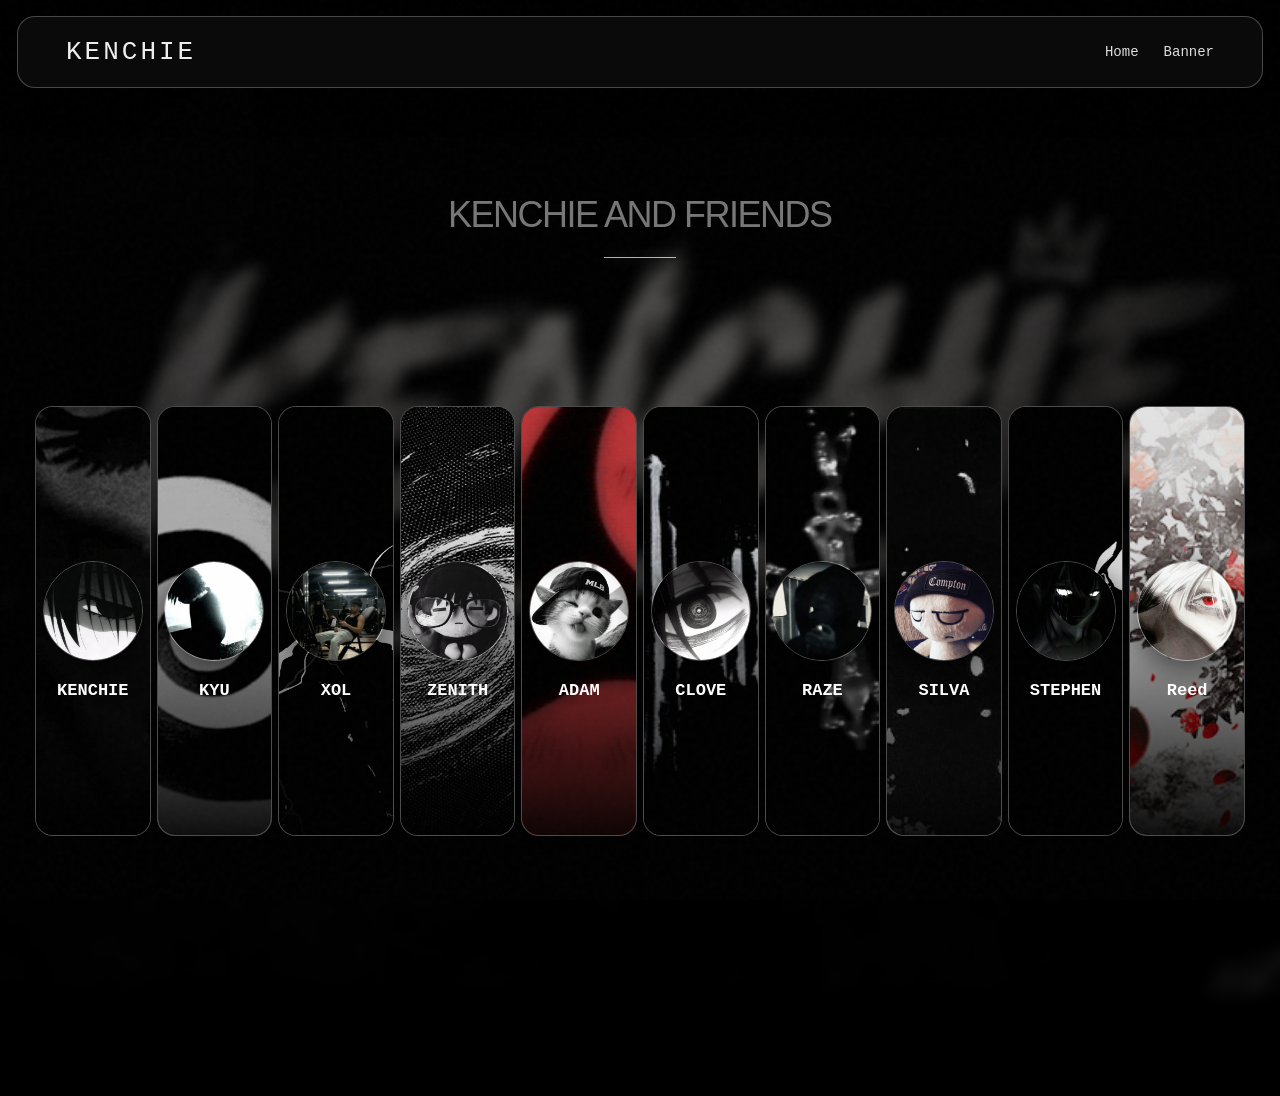
==== home.html @ 235cf50a "Add files via upload" ====
<!DOCTYPE html>
<html lang="en">
<head>
    <link rel="icon" type="image/png" href="BBG/LOGOKENCHIE.png?v=1">
    <meta charset="UTF-8">
    <meta name="viewport" content="width=device-width, initial-scale=1.0">
    <title>KENCHIE AND FRIENDS</title>
    <link rel="stylesheet" href="home.css">
</head>
<body>
    <div class="page-photo" aria-hidden="true"></div>
    <div class="page-bg" aria-hidden="true"></div>
    <div class="bg-vignette" aria-hidden="true"></div>
    <div class="noise" aria-hidden="true"></div>

    <nav class="nav">
        <div class="brand">KENCHIE</div>
        <div class="links">
            <a href="/home">Home</a>
            <a href="/banner">Banner</a>
        </div>
    </nav>

    <main id="members">
        <h1>KENCHIE AND FRIENDS</h1>

        <section class="members" aria-label="COF members">
            <article class="member-card" data-member="KENCHIE" data-handle="@kenchie" data-status="No Current Activity" data-bio="Destiny of Calling" data-bg="BACKGROUND GIF OF MEMBERS/KENCHIE.GIF" data-music="MUSICS/KENCHIE_SONG.mp3">
                <div class="card-image" style="background-image:url('BACKGROUND GIF OF MEMBERS/KENCHIE.GIF')"></div>
                <div class="card-shade"></div>
                <img class="avatar" src="PFP OF MEMBERS/KENCHIE_PFP.jpg" alt="Kenchie">
                <div class="member-info"><h2>KENCHIE</h2><p>@.kn_c</p><small>No Current Activity</small></div>
                <div class="member-description">
                    <span class="description-label">DESCRIPTION</span>
                    <p>Destiny of Calling</p>
                </div>
            </article>

            <article class="member-card" data-member="KYU" data-handle="@kyu" data-status="No Current Activity" data-bio="Loves Mavie" data-bg="BACKGROUND GIF OF MEMBERS/KYU.GIF" data-music="MUSICS/KYU_SONG.mp3">
                <div class="card-image" style="background-image:url('BACKGROUND GIF OF MEMBERS/KYU.GIF')"></div>
                <div class="card-shade"></div>
                <img class="avatar" src="PFP OF MEMBERS/KYU_PFP.jpg" alt="Kyu">
                <div class="member-info"><h2>KYU</h2><p>@k1.mv</p><small>No Current Activity</small></div>
                <div class="member-description">
                    <span class="description-label">DESCRIPTION</span>
                    <p>Loves Mavie</p>
                </div>
            </article>

            <article class="member-card" data-member="XOL" data-handle="@xol" data-status="No Current Activity" data-bio="A member of the COF circle." data-bg="BACKGROUND GIF OF MEMBERS/XOL_GIF.gif" data-music="MUSICS/XOL_SONG.mp3">
                <div class="card-image" style="background-image:url('BACKGROUND GIF OF MEMBERS/XOL_GIF.gif')"></div>
                <div class="card-shade"></div>
                <img class="avatar" src="PFP OF MEMBERS/XOL_PFP.jpg" alt="Xol">
                <div class="member-info"><h2>XOL</h2><p>@xol</p><small>No Current Activity</small></div>
                <div class="member-description">
                    <span class="description-label">DESCRIPTION</span>
                    <p>Menace on society</p>
                </div>
            </article>

            <article class="member-card" data-member="ZENITH" data-handle="@zenith" data-status="No Current Activity" data-bio="pussy so tight" data-bg="BACKGROUND GIF OF MEMBERS/ZENITH_GIF.gif" data-music="MUSICS/ZENITH_SONG.mp3">
                <div class="card-image" style="background-image:url('BACKGROUND GIF OF MEMBERS/ZENITH_GIF.gif')"></div>
                <div class="card-shade"></div>
                <img class="avatar" src="PFP OF MEMBERS/ZENITH_PFP.jpg" alt="Zenith">
                <div class="member-info"><h2>ZENITH</h2><p>@zenith</p><small>No Current Activity</small></div>
                <div class="member-description">
                    <span class="description-label">DESCRIPTION</span>
                    <p>PRO PLAYER</p>
                </div>
            </article>

            <article class="member-card" data-member="ADAM" data-handle="@adam" data-status="No Current Activity" data-bio="A member of the COF circle." data-bg="BACKGROUND GIF OF MEMBERS/ADAM.GIF" data-music="MUSICS/ADAM_SONG.mp3">
                <div class="card-image" style="background-image:url('BACKGROUND GIF OF MEMBERS/ADAM.GIF')"></div>
                <div class="card-shade"></div>
                <img class="avatar" src="PFP OF MEMBERS/ADAM_PFP.jpg" alt="Adam">
                <div class="member-info"><h2>ADAM</h2><p>@adam</p><small>No Current Activity</small></div>
                <div class="member-description">
                    <span class="description-label">DESCRIPTION</span>
                    <p>Porsche GT3rs</p>
                </div>
            </article>

            <article class="member-card" data-member="CLOVE" data-handle="@clove" data-status="No Current Activity" data-bio="A member of the COF circle." data-bg="BACKGROUND GIF OF MEMBERS/CLOVE_GIF.gif" data-music="MUSICS/CLOVE_SONG.mp3">
                <div class="card-image" style="background-image:url('BACKGROUND GIF OF MEMBERS/CLOVE_GIF.gif')"></div>
                <div class="card-shade"></div>
                <img class="avatar" src="PFP OF MEMBERS/CLOVE_PFP.jpg" alt="Clove">
                <div class="member-info"><h2>CLOVE</h2><p>@clove</p><small>No Current Activity</small></div>
                <div class="member-description">
                    <span class="description-label">DESCRIPTION</span>
                    <p>x6 TOP 1 GARENA</p>
                </div>
            </article>

            <article class="member-card" data-member="RAZE" data-handle="@raze" data-status="No Current Activity" data-bio="A member of the COF circle." data-bg="BACKGROUND GIF OF MEMBERS/RAZE_GIF.gif" data-music="MUSICS/RAZE_SONG.mp3">
                <div class="card-image" style="background-image:url('BACKGROUND GIF OF MEMBERS/RAZE_GIF.gif')"></div>
                <div class="card-shade"></div>
                <img class="avatar" src="PFP OF MEMBERS/RAZE_PFP.jpg" alt="Raze">
                <div class="member-info"><h2>RAZE</h2><p>@raze</p><small>No Current Activity</small></div>
                <div class="member-description">
                    <span class="description-label">DESCRIPTION</span>
                    <p>OG POR VIDA</p>
                </div>
            </article>

            <article class="member-card" data-member="SILVA" data-handle="@silva" data-status="No Current Activity" data-bio="A member of the COF circle." data-bg="BACKGROUND GIF OF MEMBERS/SILVA.GIF" data-music="MUSICS/SILVA_SONG.mp3">
                <div class="card-image" style="background-image:url('BACKGROUND GIF OF MEMBERS/SILVA.GIF')"></div>
                <div class="card-shade"></div>
                <img class="avatar" src="PFP OF MEMBERS/SILVA_PFP.jpg" alt="Silva">
                <div class="member-info"><h2>SILVA</h2><p>@silva</p><small>No Current Activity</small></div>
                <div class="member-description">
                    <span class="description-label">DESCRIPTION</span>
                    <p>CODM PROPHECY</p>
                </div>
            </article>

            <article class="member-card" data-member="STEPHEN" data-handle="@stephen" data-status="No Current Activity" data-bio="A member of the COF circle." data-bg="BACKGROUND GIF OF MEMBERS/STEPHEN_GIF.gif" data-music="MUSICS/STEPEHEN_SONG.mp3">
                <div class="card-image" style="background-image:url('BACKGROUND GIF OF MEMBERS/STEPHEN_GIF.gif')"></div>
                <div class="card-shade"></div>
                <img class="avatar" src="PFP OF MEMBERS/STEPHEN_PFP.jpg" alt="Stephen">
                <div class="member-info"><h2>STEPHEN</h2><p>@stephen</p><small>No Current Activity</small></div>
                <div class="member-description">
                    <span class="description-label">DESCRIPTION</span>
                    <p>ROBLOX INDEPENDENT</p>
                </div>
            </article>

            <article class="member-card" data-member="Reed" data-handle="@reed" data-status="No Current Activity" data-bio="Destiny of Calling" data-bg="BACKGROUND GIF OF MEMBERS/REED_GIF.gif" data-music="MUSICS/REED_SONG.mp3">
                <div class="card-image" style="background-image:url('BACKGROUND GIF OF MEMBERS/REED_GIF.gif')"></div>
                <div class="card-shade"></div>
                <img class="avatar" src="PFP OF MEMBERS/REED_PFP.jpg" alt="Reed">
                <div class="member-info"><h2>Reed</h2><p>@reed</p><small>No Current Activity</small></div>
                <div class="member-description">
                    <span class="description-label">DESCRIPTION</span>
                    <p>GST</p>
                </div>
            </article>

        </section>
    </main>

    <script src="home.js"></script>
</body>
</html>
---- home.css ----
* {
    box-sizing: border-box;
    margin: 0;
    padding: 0;
}

html,
body {
    width: 100%;
    min-height: 100%;
    background: #000;
    color: #eee;
    font-family: "Courier New", monospace;
}

body {
    overflow-x: hidden;
    position: relative;
}

/* ---------- BACKGROUND ---------- */

.page-photo,
.page-bg,
.bg-vignette,
.noise {
    position: fixed;
    inset: 0;
    pointer-events: none;
}

.page-photo {
    z-index: 0;
    background: url("BACKGROUNDKENCHIE.jpg") center / cover no-repeat;
    filter: blur(3px) brightness(.42) saturate(.72);
    transform: scale(1.04);
}

.page-bg {
    z-index: 1;
    inset: -6%;
    background: transparent center / cover no-repeat;
    filter: blur(7px) brightness(.5) saturate(.72);
    transform: scale(1.08);
    transition:
        background-image .7s ease,
        filter .7s ease,
        transform 1s cubic-bezier(.22, 1, .36, 1);
}

.bg-vignette {
    z-index: 2;
    background:
        radial-gradient(
            ellipse at center,
            rgba(0, 0, 0, .03) 10%,
            rgba(0, 0, 0, .45) 72%,
            #000 100%
        );
}

.noise {
    z-index: 30;
    opacity: .025;
    background-image: url("data:image/svg+xml,%3Csvg viewBox='0 0 180 180' xmlns='http://www.w3.org/2000/svg'%3E%3Cfilter id='n'%3E%3CfeTurbulence type='fractalNoise' baseFrequency='.9' numOctaves='4' stitchTiles='stitch'/%3E%3C/filter%3E%3Crect width='100%25' height='100%25' filter='url(%23n)' opacity='.8'/%3E%3C/svg%3E");
}

.page-photo,
.page-bg,
.bg-vignette,
.noise {
    will-change: transform;
}

main {
    position: relative;
    z-index: 10;
}

/* ---------- NAV ---------- */

.nav {
    position: fixed;
    z-index: 40;
    top: 16px;
    left: 17px;
    right: 17px;
    height: 72px;
    padding: 0 48px;
    display: flex;
    align-items: center;
    justify-content: space-between;
    border: 1px solid rgba(255, 255, 255, .25);
    border-radius: 18px;
    background: rgba(14, 14, 14, .72);
    backdrop-filter: blur(15px);
    -webkit-backdrop-filter: blur(15px);
    box-shadow: 0 10px 35px rgba(0, 0, 0, .35);
}

.brand {
    font-size: 26px;
    letter-spacing: 3px;
}

.links {
    display: flex;
    gap: 25px;
}

.links a {
    color: #ddd;
    text-decoration: none;
    font-size: 14px;
    transition:
        color .3s ease,
        opacity .3s ease,
        transform .3s ease;
}

.links a:hover {
    color: #fff;
    opacity: .65;
    transform: translateY(-1px);
}

/* ---------- PAGE ---------- */

main {
    min-height: 100vh;
    padding-top: 194px;
    padding-bottom: 170px;
}

h1 {
    display: block;
    text-align: center;
    color: #777;
    font-family: Arial, sans-serif;
    font-weight: 500;
    font-size: 36px;
    letter-spacing: -1.5px;
    margin: 0 0 170px;
    text-shadow: 0 0 16px rgba(255, 255, 255, .05);
}

.members {
    width: min(1500px, calc(100% - 70px));
    margin: 0 auto;
    display: flex;
    justify-content: center;
    align-items: stretch;
    gap: 6px;
    min-height: 520px;
}

/* ---------- CARD ---------- */

.member-card {
    position: relative;
    height: 430px;
    flex: 1 1 0;
    min-width: 105px;
    overflow: hidden;
    border: 1px solid rgba(255, 255, 255, .27);
    border-radius: 18px;
    background: #090909;
    cursor: pointer;
    isolation: isolate;

    transition:
        flex-grow .7s cubic-bezier(.16, 1, .3, 1),
        flex-basis .7s cubic-bezier(.16, 1, .3, 1),
        height .7s cubic-bezier(.16, 1, .3, 1),
        transform .55s cubic-bezier(.16, 1, .3, 1),
        filter .55s ease,
        opacity .55s ease,
        border-color .45s ease,
        box-shadow .55s ease;
}

.member-card:hover {
    flex: 0 0 430px;
    height: 520px;
    z-index: 10;
    transform: translateY(-7px);
    filter: brightness(1.05);
    border-color: rgba(255, 255, 255, .46);
    box-shadow:
        0 0 0 1px rgba(255, 255, 255, .08),
        0 28px 80px rgba(0, 0, 0, .68);
}

.members:hover .member-card:not(:hover) {
    opacity: .72;
    filter: brightness(.78);
    transform: scale(.985);
}

/* ---------- CARD IMAGE ---------- */

.card-image {
    position: absolute;
    inset: 0;
    z-index: -2;
    background-position: center;
    background-size: cover;
    background-repeat: no-repeat;
    opacity: .92;

    transition:
        inset .7s cubic-bezier(.16, 1, .3, 1),
        height .7s cubic-bezier(.16, 1, .3, 1),
        opacity .5s ease,
        transform 1s cubic-bezier(.16, 1, .3, 1),
        filter .7s ease;
}

.member-card:hover .card-image {
    inset: 0 0 auto 0;
    height: 155px;
    opacity: 1;
    transform: scale(1.02);
    filter: none;
}

.card-shade {
    position: absolute;
    inset: 0;
    z-index: -1;
    background:
        linear-gradient(
            to bottom,
            rgba(0, 0, 0, .03) 0%,
            rgba(0, 0, 0, .08) 38%,
            rgba(0, 0, 0, .92) 100%
        );
    transition:
        background .7s cubic-bezier(.16, 1, .3, 1);
}

.member-card:hover .card-shade {
    background:
        linear-gradient(
            to bottom,
            rgba(0, 0, 0, .04) 0,
            rgba(21, 21, 21, .90) 155px,
            #151515 155px,
            #151515 100%
        );
}

/* ---------- AVATAR ---------- */

.avatar {
    position: absolute;
    z-index: 4;
    left: 50%;
    bottom: 174px;
    transform: translateX(-50%);
    width: 100px;
    height: 100px;
    object-fit: cover;
    border-radius: 50%;
    border: 1px solid rgba(255, 255, 255, .3);
    box-shadow: 0 7px 32px rgba(0, 0, 0, .6);

    transition:
        width .65s cubic-bezier(.16, 1, .3, 1),
        height .65s cubic-bezier(.16, 1, .3, 1),
        top .65s cubic-bezier(.16, 1, .3, 1),
        bottom .65s cubic-bezier(.16, 1, .3, 1),
        transform .65s cubic-bezier(.16, 1, .3, 1),
        box-shadow .45s ease;
}

.member-card:hover .avatar {
    top: 84px;
    bottom: auto;
    width: 112px;
    height: 112px;
    box-shadow:
        0 10px 38px rgba(0, 0, 0, .68),
        0 0 0 5px rgba(255, 255, 255, .025);
}

/* ---------- STATUS ---------- */

.status {
    position: absolute;
    z-index: 5;
    left: calc(50% + 39px);
    bottom: 172px;
    width: 16px;
    height: 16px;
    border: 2px solid #111;
    border-radius: 50%;
    transition:
        top .65s cubic-bezier(.16, 1, .3, 1),
        bottom .65s cubic-bezier(.16, 1, .3, 1),
        left .65s cubic-bezier(.16, 1, .3, 1);
}

.member-card:hover .status {
    top: 114px;
    bottom: auto;
}

.red {
    background: #ff4141;
}

.gray {
    background: #929292;
}

.yellow {
    background: #f0bd2f;
}

/* ---------- MEMBER INFO ---------- */

.member-info {
    position: absolute;
    z-index: 5;
    left: 0;
    right: 0;
    bottom: 115px;
    text-align: center;

    transition:
        top .65s cubic-bezier(.16, 1, .3, 1),
        bottom .65s cubic-bezier(.16, 1, .3, 1),
        transform .65s cubic-bezier(.16, 1, .3, 1);
}

.member-info h2 {
    font-size: 17px;
    color: #fff;
    line-height: 1.2;
    white-space: nowrap;
    transition:
        font-size .55s cubic-bezier(.16, 1, .3, 1),
        letter-spacing .55s ease;
}

.member-info p {
    font-size: 13px;
    font-style: italic;
    color: #aaa;
    margin-top: 4px;
    opacity: 0;
    transition:
        opacity .35s ease .08s,
        transform .45s cubic-bezier(.16, 1, .3, 1);
    transform: translateY(5px);
}

.member-info small {
    display: none;
}

/* Expanded information position */
.member-card:hover .member-info {
    top: 238px;
    bottom: auto;
}

.member-card:hover .member-info h2 {
    font-size: 24px;
    letter-spacing: .2px;
}

.member-card:hover .member-info p {
    opacity: 1;
    transform: translateY(0);
}

/* ---------- DESCRIPTION ---------- */

.member-description {
    position: absolute;
    z-index: 6;
    left: 22px;
    right: 22px;
    bottom: 22px;
    padding-top: 15px;
    border-top: 1px solid rgba(255, 255, 255, .14);

    opacity: 0;
    transform: translateY(18px);
    filter: blur(4px);
    pointer-events: none;

    transition:
        opacity .55s ease .08s,
        transform .65s cubic-bezier(.16, 1, .3, 1) .04s,
        filter .55s ease .08s;
}

.member-card:hover .member-description {
    opacity: 1;
    transform: translateY(0);
    filter: blur(0);
}

.description-label {
    display: block;
    margin-bottom: 8px;
    color: #777;
    font-size: 9px;
    letter-spacing: 2px;
}

.member-description p {
    color: #ddd;
    font-size: 12px;
    line-height: 1.65;
}

/* ---------- MOBILE ---------- */

@media (max-width: 1250px) {
    .members {
        overflow-x: auto;
        justify-content: flex-start;
        align-items: center;
        padding: 0 0 80px;
        scrollbar-width: thin;
    }

    .member-card {
        flex: 0 0 130px;
        min-width: 130px;
    }

    .member-card:hover {
        flex-basis: 390px;
        min-width: 390px;
    }
}

@media (max-width: 700px) {
    .nav {
        padding: 0 20px;
    }

    .brand {
        font-size: 20px;
    }

    .links {
        gap: 10px;
    }

    .links a {
        font-size: 11px;
    }

    main {
        padding-top: 145px;
    }

    h1 {
        font-size: 29px;
        margin-bottom: 90px;
    }

    .members {
        width: calc(100% - 24px);
    }

    .member-card {
        flex-basis: 115px;
        min-width: 115px;
        height: 390px;
    }

    .member-card:hover {
        flex-basis: 330px;
        min-width: 330px;
        height: 480px;
    }

    .member-description {
        left: 18px;
        right: 18px;
    }
}

/* ---------- EXTRA HOME PAGE EFFECTS ---------- */

/* KENCHIE AND FRIENDS title */
h1 {
    position: relative;
    width: fit-content;
    margin-left: auto;
    margin-right: auto;
    animation: titleReveal 1.1s cubic-bezier(.16, 1, .3, 1) both;
    transition:
        color .45s ease,
        letter-spacing .55s cubic-bezier(.16, 1, .3, 1),
        text-shadow .55s ease,
        transform .55s cubic-bezier(.16, 1, .3, 1);
}

h1::after {
    content: "";
    position: absolute;
    left: 50%;
    bottom: -22px;
    width: 0;
    height: 1px;
    transform: translateX(-50%);
    background: rgba(255, 255, 255, .7);
    box-shadow: 0 0 14px rgba(255, 255, 255, .35);
    animation: titleLineReveal 1s cubic-bezier(.16, 1, .3, 1) .35s forwards;
}

h1:hover {
    color: #aaa;
    letter-spacing: 1px;
    transform: translateY(-3px);
    text-shadow:
        0 0 10px rgba(255, 255, 255, .14),
        0 0 28px rgba(255, 255, 255, .08);
}

/* Navigation glass / hover effects */
.nav {
    transition:
        border-color .45s ease,
        background .45s ease,
        box-shadow .55s ease,
        transform .45s cubic-bezier(.16, 1, .3, 1);
    animation: navReveal .8s cubic-bezier(.16, 1, .3, 1) both;
}

.nav:hover {
    border-color: rgba(255, 255, 255, .38);
    background: rgba(18, 18, 18, .78);
    box-shadow:
        0 12px 38px rgba(0, 0, 0, .42),
        0 0 28px rgba(255, 255, 255, .035);
}

.brand {
    position: relative;
    cursor: default;
    transition:
        letter-spacing .5s cubic-bezier(.16, 1, .3, 1),
        color .4s ease,
        text-shadow .4s ease,
        transform .45s cubic-bezier(.16, 1, .3, 1);
}

.brand::after {
    content: "";
    position: absolute;
    left: 0;
    bottom: -7px;
    width: 0;
    height: 1px;
    background: rgba(255, 255, 255, .8);
    box-shadow: 0 0 10px rgba(255, 255, 255, .35);
    transition: width .45s cubic-bezier(.16, 1, .3, 1);
}

.brand:hover {
    color: #fff;
    letter-spacing: 4px;
    transform: translateY(-1px);
    text-shadow: 0 0 16px rgba(255, 255, 255, .16);
}

.brand:hover::after {
    width: 100%;
}

.links {
    align-items: center;
}

.links a {
    position: relative;
    padding: 8px 0;
    transition:
        color .3s ease,
        opacity .3s ease,
        transform .35s cubic-bezier(.16, 1, .3, 1),
        text-shadow .35s ease;
}

.links a::after {
    content: "";
    position: absolute;
    left: 50%;
    bottom: 1px;
    width: 0;
    height: 1px;
    transform: translateX(-50%);
    background: #fff;
    box-shadow: 0 0 9px rgba(255, 255, 255, .45);
    transition: width .35s cubic-bezier(.16, 1, .3, 1);
}

.links a:hover {
    color: #fff;
    opacity: 1;
    transform: translateY(-2px);
    text-shadow: 0 0 12px rgba(255, 255, 255, .16);
}

.links a:hover::after {
    width: 100%;
}

@keyframes titleReveal {
    from {
        opacity: 0;
        transform: translateY(18px) scale(.97);
        filter: blur(8px);
    }
    to {
        opacity: 1;
        transform: translateY(0) scale(1);
        filter: blur(0);
    }
}

@keyframes titleLineReveal {
    from { width: 0; }
    to { width: 72px; }
}

@keyframes navReveal {
    from {
        opacity: 0;
        transform: translateY(-12px);
    }
    to {
        opacity: 1;
        transform: translateY(0);
    }
}

@media (prefers-reduced-motion: reduce) {
    h1,
    h1::after,
    .nav {
        animation: none;
    }

    h1,
    .nav,
    .brand,
    .links a {
        transition: none;
    }
}
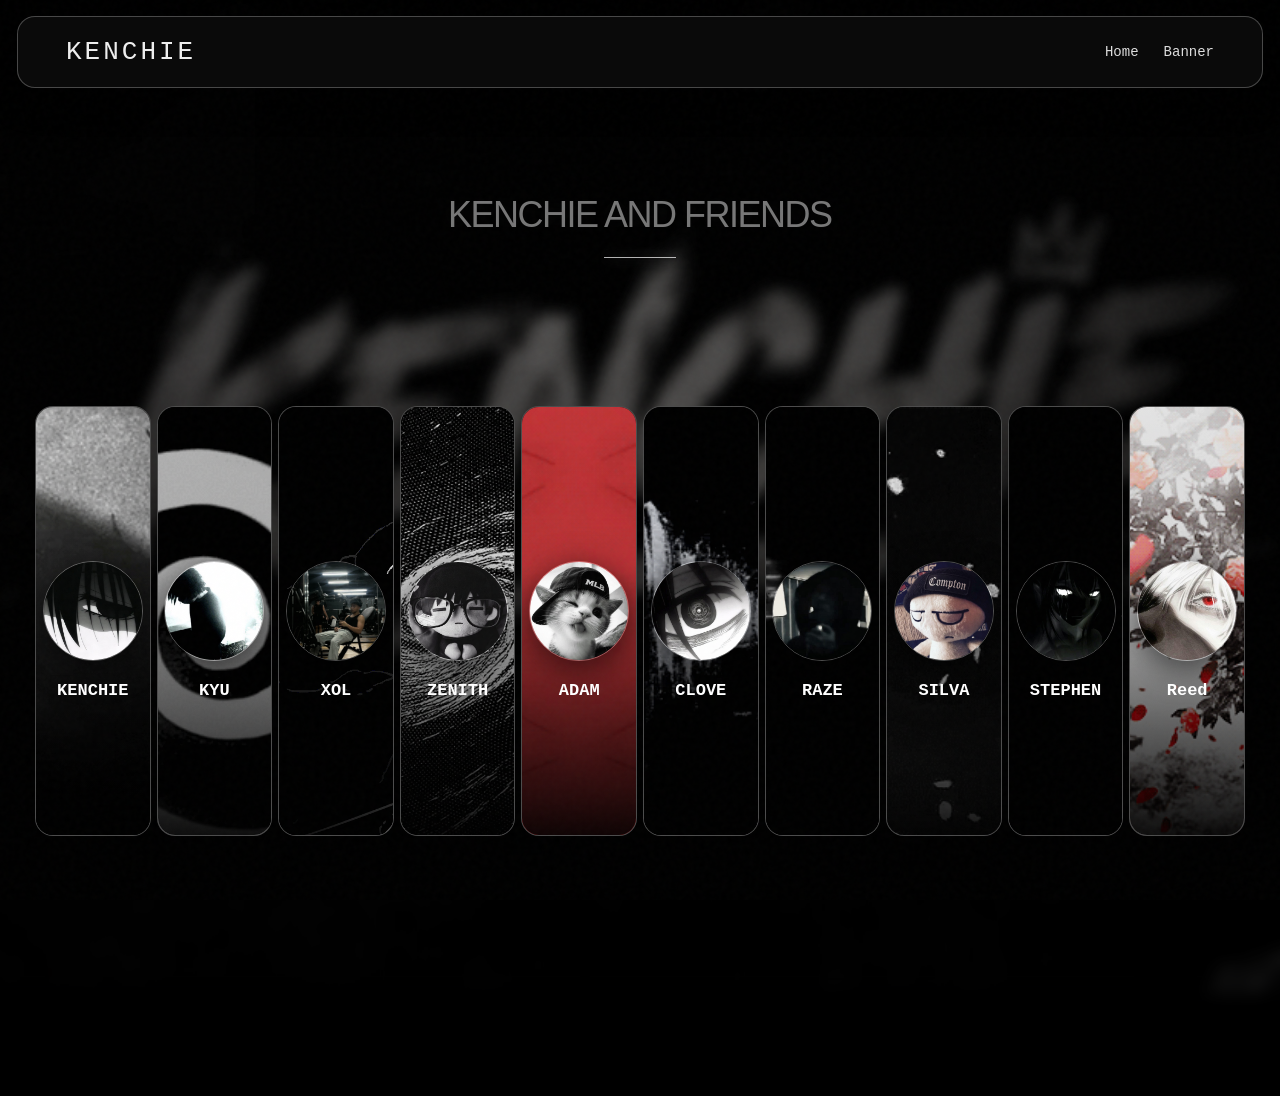
==== commit b41119bd: "Update home.html hahahahaha tngina broken tropa ko" ====
--- a/home.html
+++ b/home.html
@@ -43,7 +43,7 @@
                 <div class="member-info"><h2>KYU</h2><p>@k1.mv</p><small>No Current Activity</small></div>
                 <div class="member-description">
                     <span class="description-label">DESCRIPTION</span>
-                    <p>Loves Mavie</p>
+                    <p>Roblox Developer </p>
                 </div>
             </article>
 
